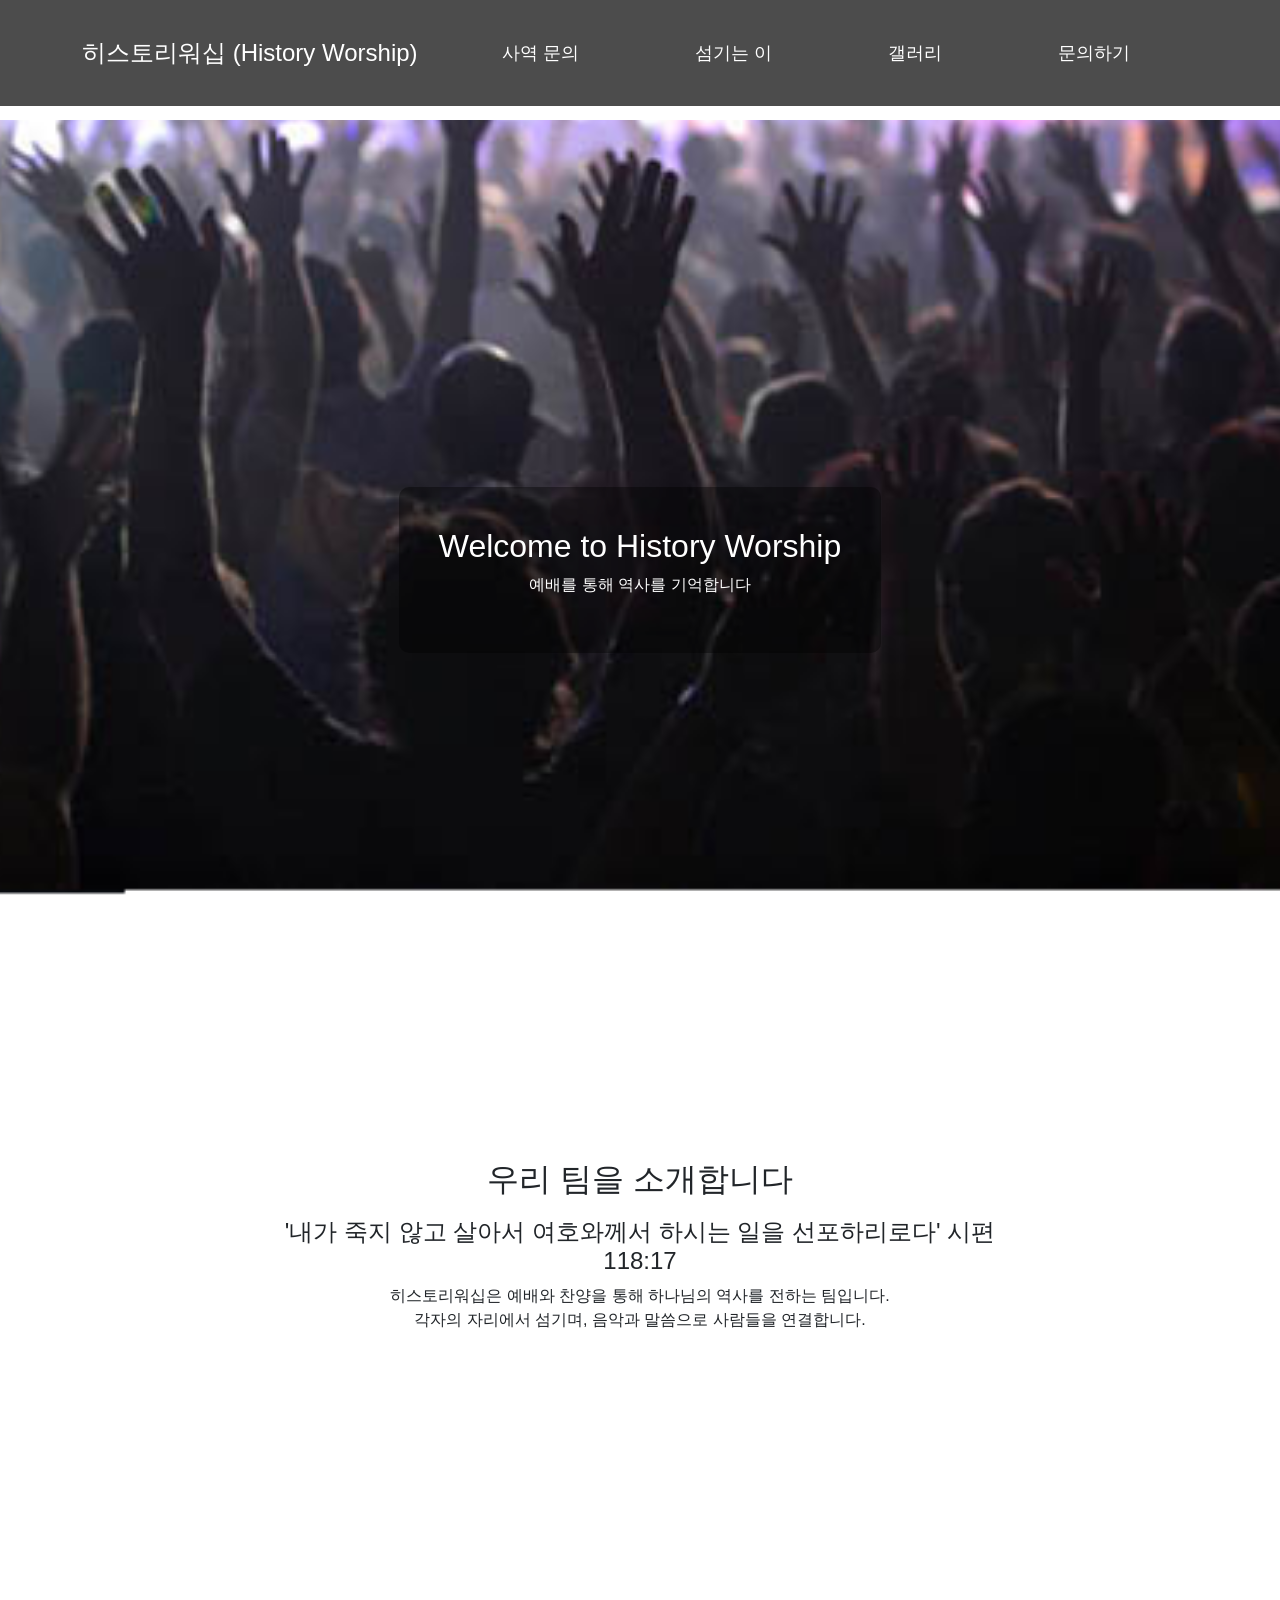
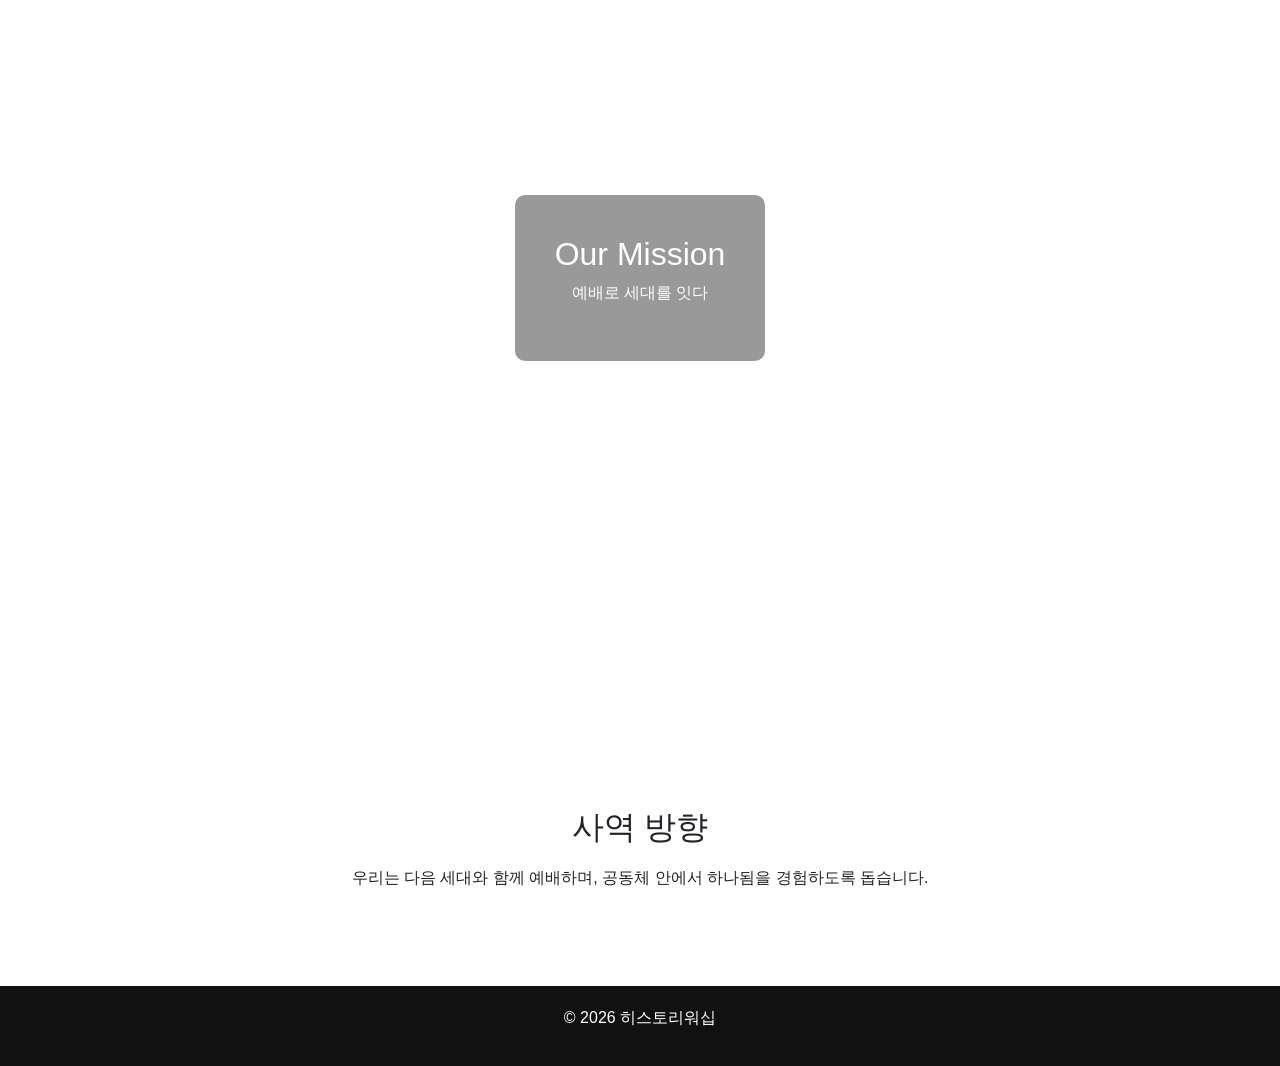
==== index.html @ fa2fd471 "Add files via upload" ====
<!DOCTYPE html>
<html lang="ko">
<head>
  <meta charset="UTF-8">
  <title>히스토리워십</title>

  <!-- Bootstrap CSS -->
  <link href="https://cdn.jsdelivr.net/npm/bootstrap@5.3.3/dist/css/bootstrap.min.css" rel="stylesheet">

  <!-- 기존 CSS + 추가 조정 -->
  <style>
    body {
      margin: 0;
      font-family: Arial, sans-serif;
    }

    /* 헤더 고정 + Bootstrap Navbar 조정 */
    .navbar {
      background: rgba(0,0,0,0.7);
      padding: 30px 0;
    }

    .navbar-brand {
      font-size: 24px;
      color: white !important;
      text-decoration: none;
    }

    .navbar-nav {
      flex-direction: row !important; /* 메뉴 가로 정렬 */
    }

    .navbar-nav .nav-link {
      margin: 0 50px;
      color: white !important;
      font-size: 18px;
      padding: 0;
    }

    .navbar-nav .nav-link:hover {
      color: #ccc !important;
    }

    /* Hero 섹션 */
    .hero {
      height: 100vh;
      background-size: cover;
      background-position: center;
      background-attachment: fixed;
      display: flex;
      justify-content: center;
      align-items: center;
      text-align: center;
      color: white;
      position: relative;
    }

    .hero1 {
      background-image: url('worship.png');
    }

    .hero2 {
      background-image: url('mic.jpg');
    }

    .overlay {
      background: rgba(0,0,0,0.4);
      padding: 40px;
      border-radius: 10px;
    }

    /* 콘텐츠 섹션 */
    .content {
      padding: 80px 20px;
      max-width: 800px;
      margin: auto;
      text-align: center;
    }

    .content h2 {
      margin-bottom: 20px;
    }

    footer {
      background: #111;
      color: white;
      text-align: center;
      padding: 20px;
    }

    /* 반응형 */
    @media (max-width: 1024px) {
      .navbar-nav .nav-link { margin: 0 20px; font-size: 16px; }
      .navbar-brand { font-size: 20px; }
      .hero { background-attachment: scroll; }
    }

    @media (max-width: 480px) {
      .navbar-nav { flex-direction: column !important; align-items: center; }
      .navbar-nav .nav-link { margin: 5px 0; font-size: 14px; }
      .navbar-brand { font-size: 18px; }
    }
  </style>
</head>

<body>

<!-- Navbar -->
<nav class="navbar navbar-expand-lg fixed-top">
  <div class="container d-flex justify-content-between">
    <a class="navbar-brand" href="index.html">히스토리워십 (History Worship)</a>
    <button class="navbar-toggler" type="button" data-bs-toggle="collapse" data-bs-target="#navbarNav">
      <span class="navbar-toggler-icon"></span>
    </button>
    <div class="collapse navbar-collapse justify-content-center" id="navbarNav">
      <ul class="navbar-nav">
        <li class="nav-item"><a class="nav-link" href="ministry.html">사역 문의</a></li>
        <li class="nav-item"><a class="nav-link" href="team.html">섬기는 이</a></li>
        <li class="nav-item"><a class="nav-link" href="gallery.html">갤러리</a></li>
        <li class="nav-item"><a class="nav-link" href="contact.html">문의하기</a></li>
      </ul>
    </div>
  </div>
</nav>

<!-- Hero 1 -->
<section class="hero hero1" style="margin-top: 120px;">
  <div class="overlay">
    <h2>Welcome to History Worship</h2>
    <p>예배를 통해 역사를 기억합니다</p>
  </div>
</section>

<!-- 콘텐츠 1 -->
<section class="content" style="margin-top: 60px;">
  <h2>우리 팀을 소개합니다</h2>
  <h4>'내가 죽지 않고 살아서 여호와께서 하시는 일을 선포하리로다' 시편118:17</h4>
  <p>히스토리워십은 예배와 찬양을 통해 하나님의 역사를 전하는 팀입니다.<br>
     각자의 자리에서 섬기며, 음악과 말씀으로 사람들을 연결합니다.
  </p>
</section>

<!-- Hero 2 -->
<section class="hero hero2">
  <div class="overlay">
    <h2>Our Mission</h2>
    <p>예배로 세대를 잇다</p>
  </div>
</section>

<!-- 콘텐츠 2 -->
<section class="content">
  <h2>사역 방향</h2>
  <p>우리는 다음 세대와 함께 예배하며, 공동체 안에서 하나됨을 경험하도록 돕습니다.</p>
</section>

<!-- Footer -->
<footer>
  <p>© 2026 히스토리워십</p>
</footer>

<!-- Bootstrap JS -->
<script src="https://cdn.jsdelivr.net/npm/bootstrap@5.3.3/dist/js/bootstrap.bundle.min.js"></script>
</body>
</html>
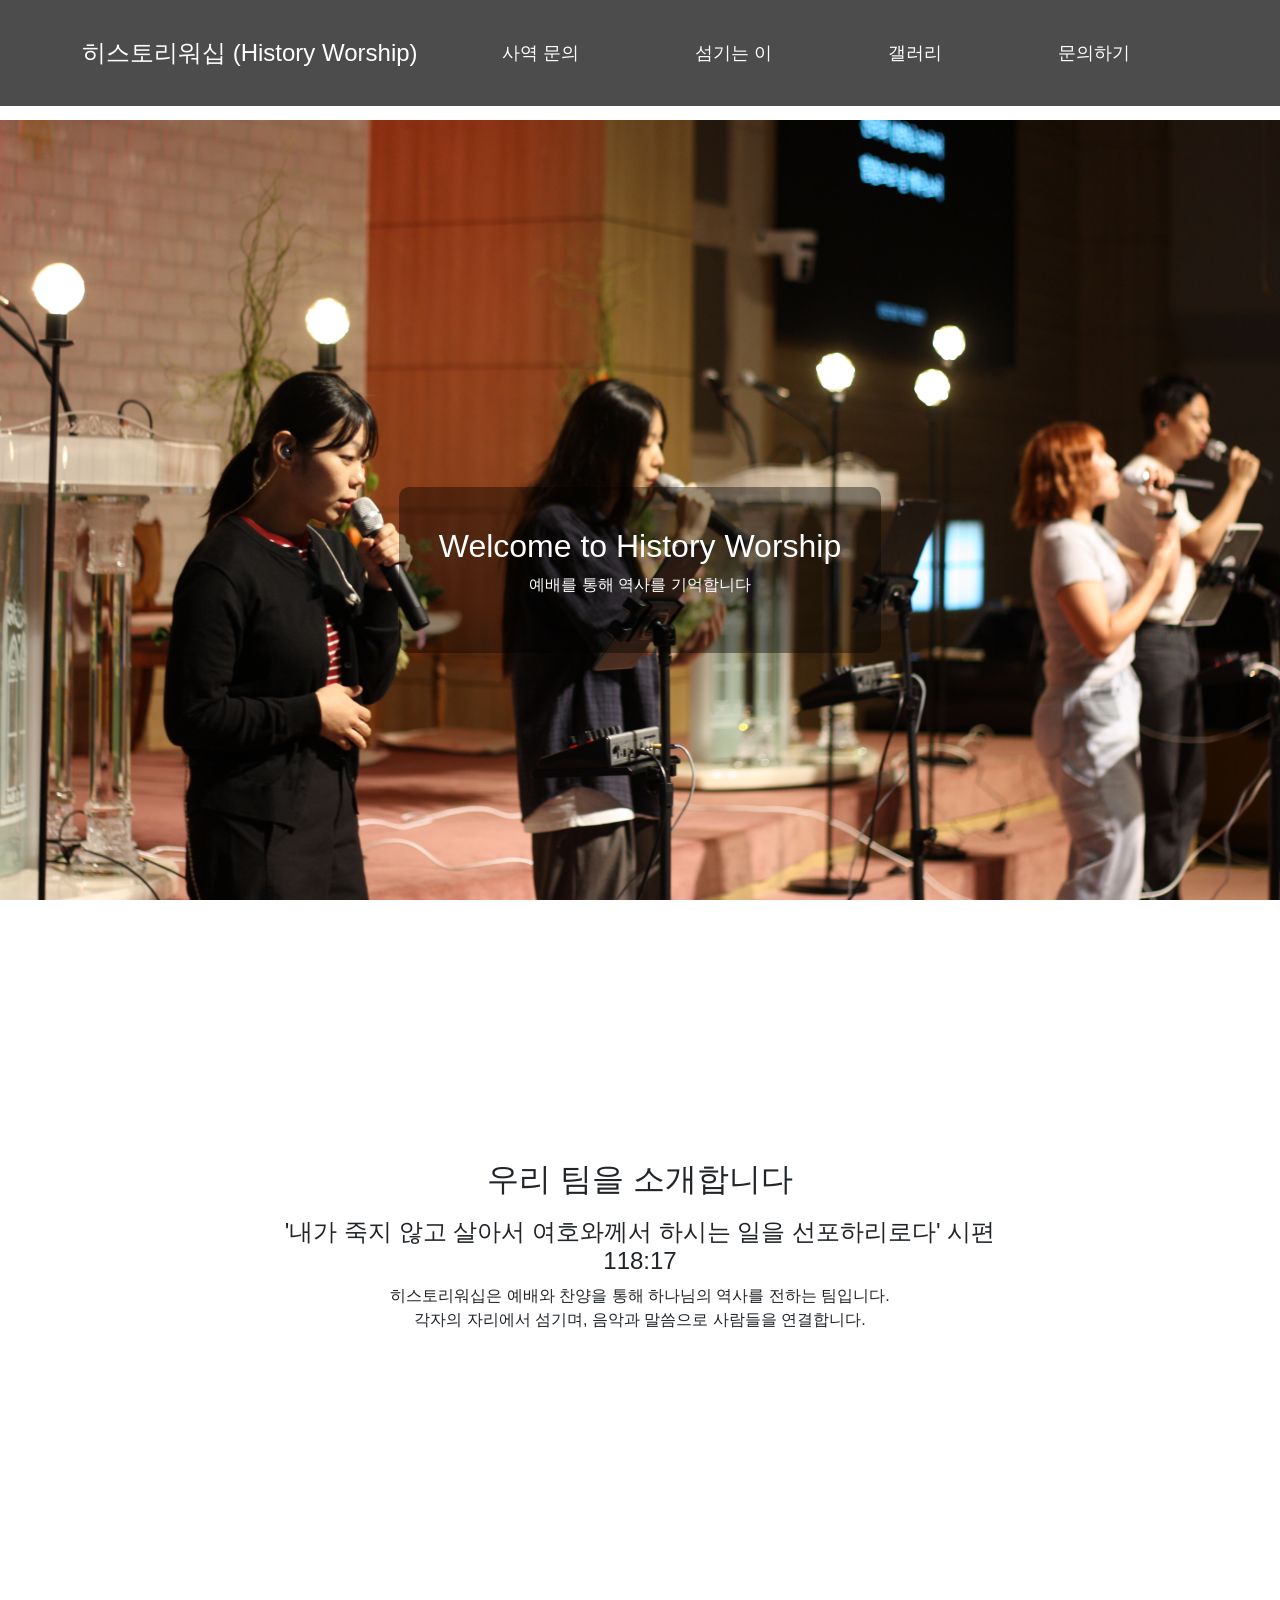
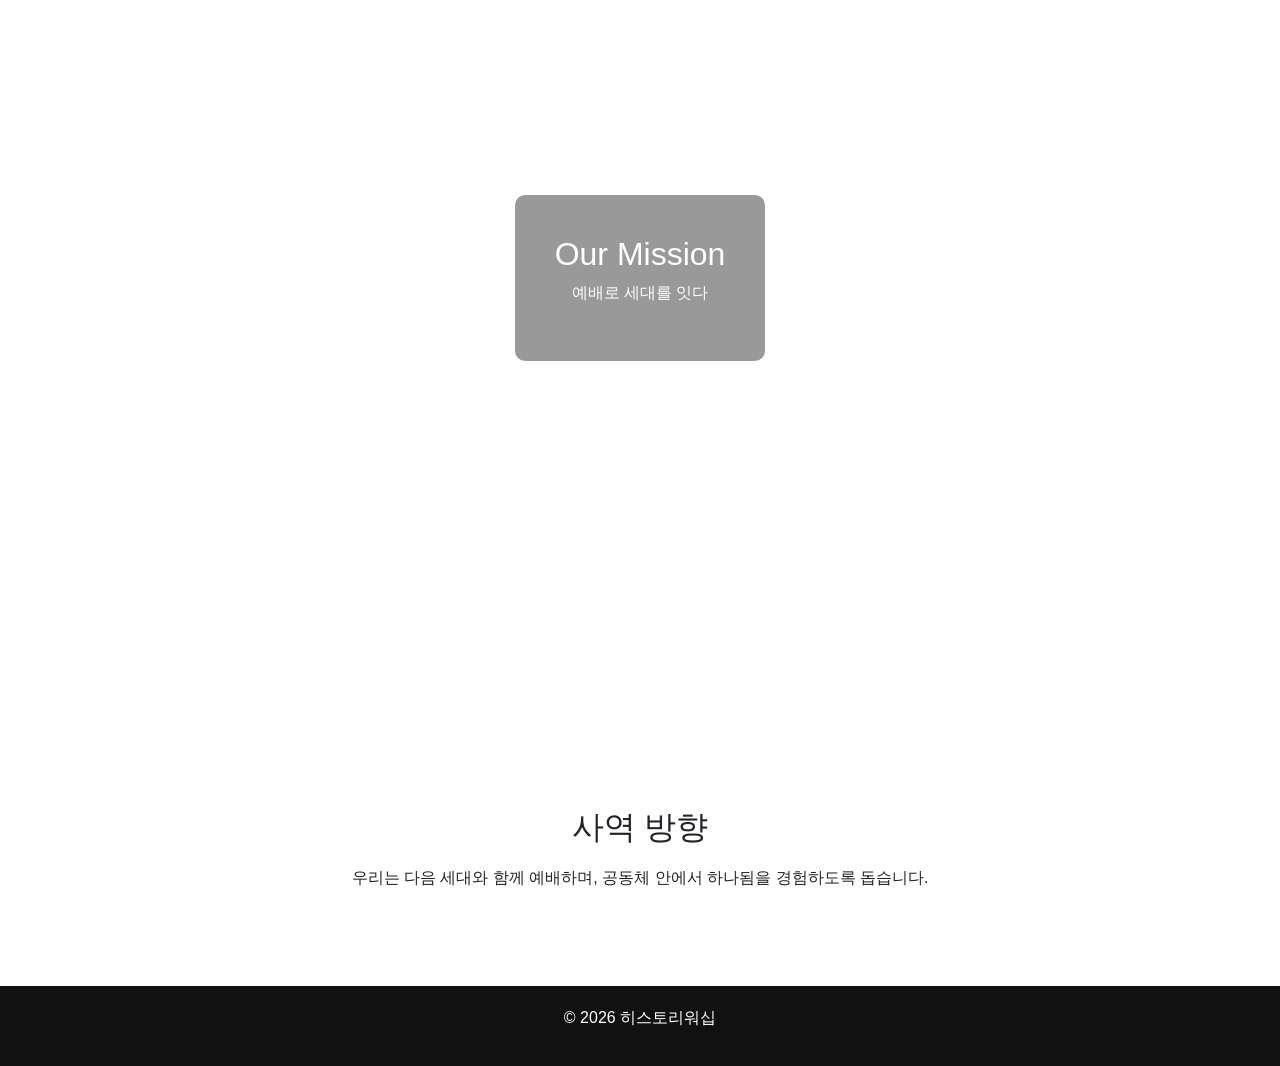
==== commit 200751a0: "Fix HTML structure and update hero images" ====
--- a/index.html
+++ b/index.html
@@ -56,11 +56,11 @@
     }
 
     .hero1 {
-      background-image: url('worship.png');
+      background-image: url('history1.jpg');
     }
 
     .hero2 {
-      background-image: url('mic.jpg');
+      background-image: url('history2');
     }
 
     .overlay {
@@ -162,4 +162,5 @@
 <!-- Bootstrap JS -->
 <script src="https://cdn.jsdelivr.net/npm/bootstrap@5.3.3/dist/js/bootstrap.bundle.min.js"></script>
 </body>
-</html>+
+</html>
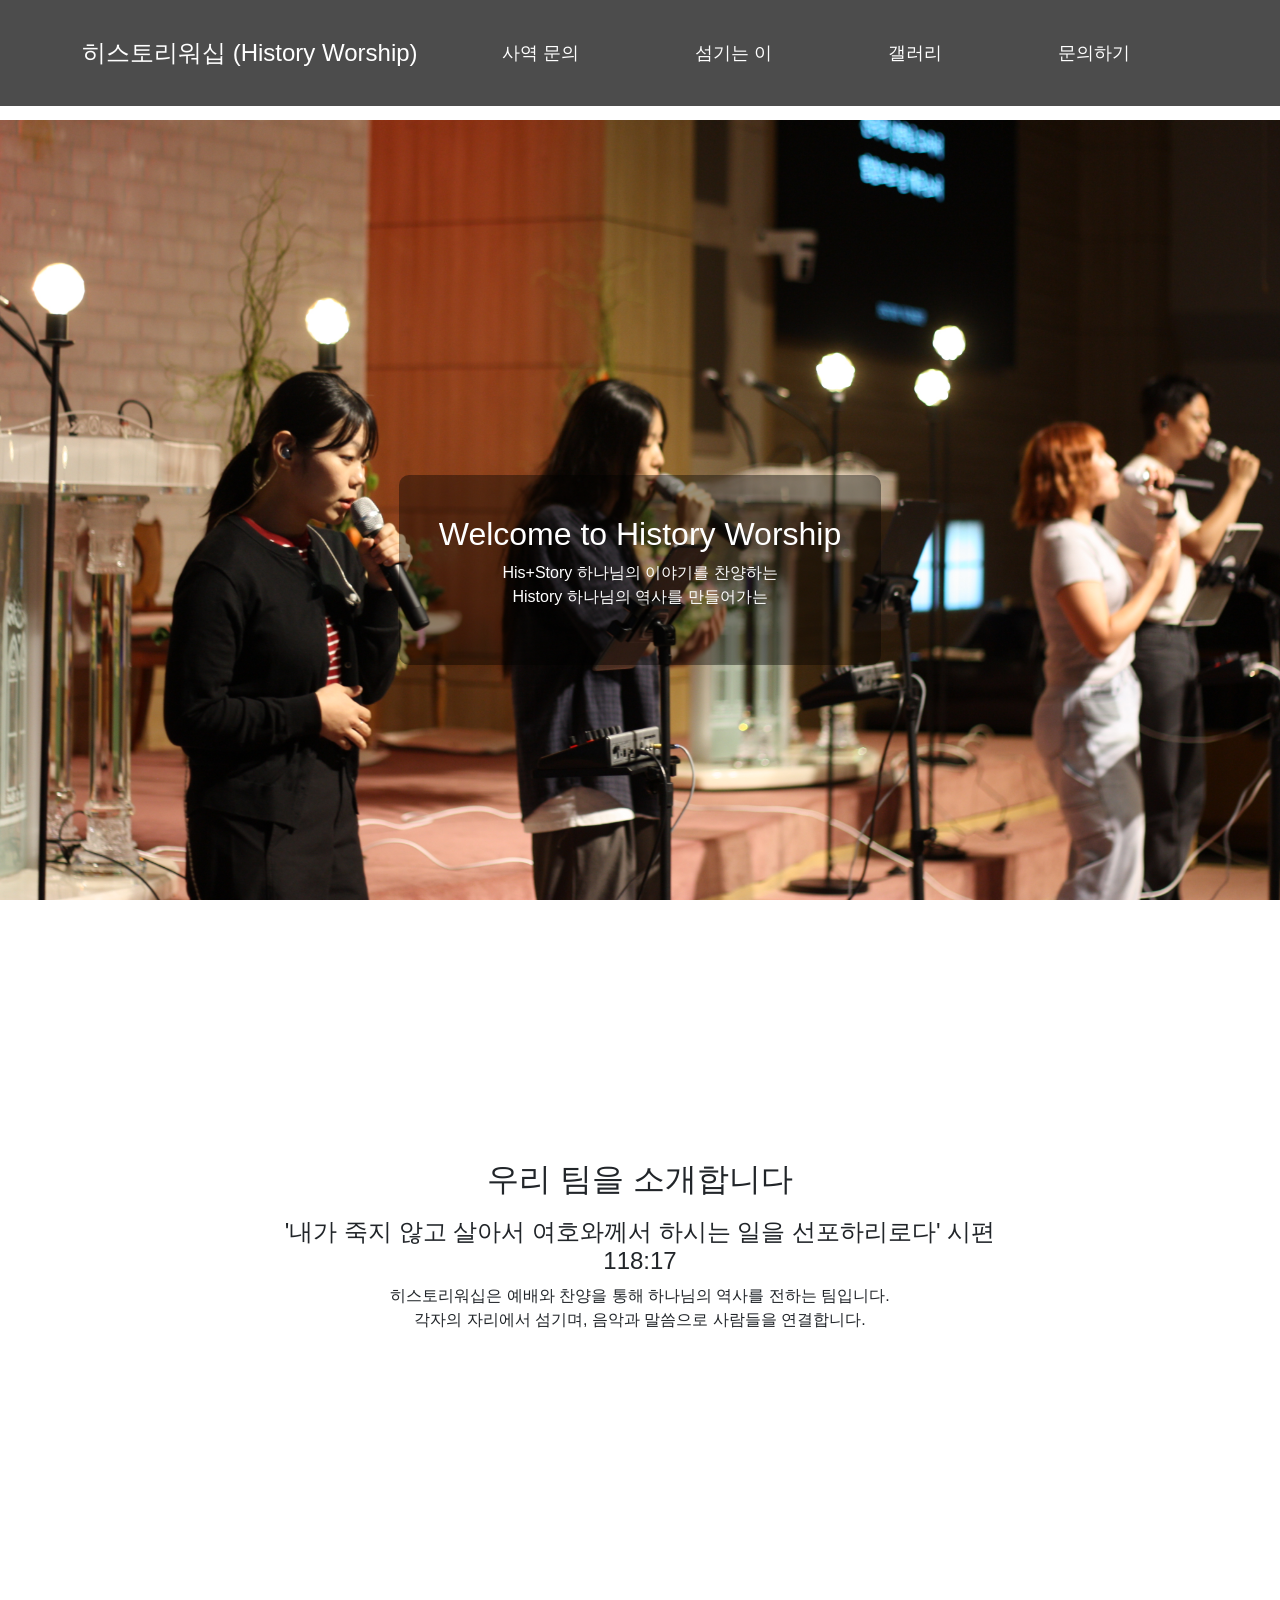
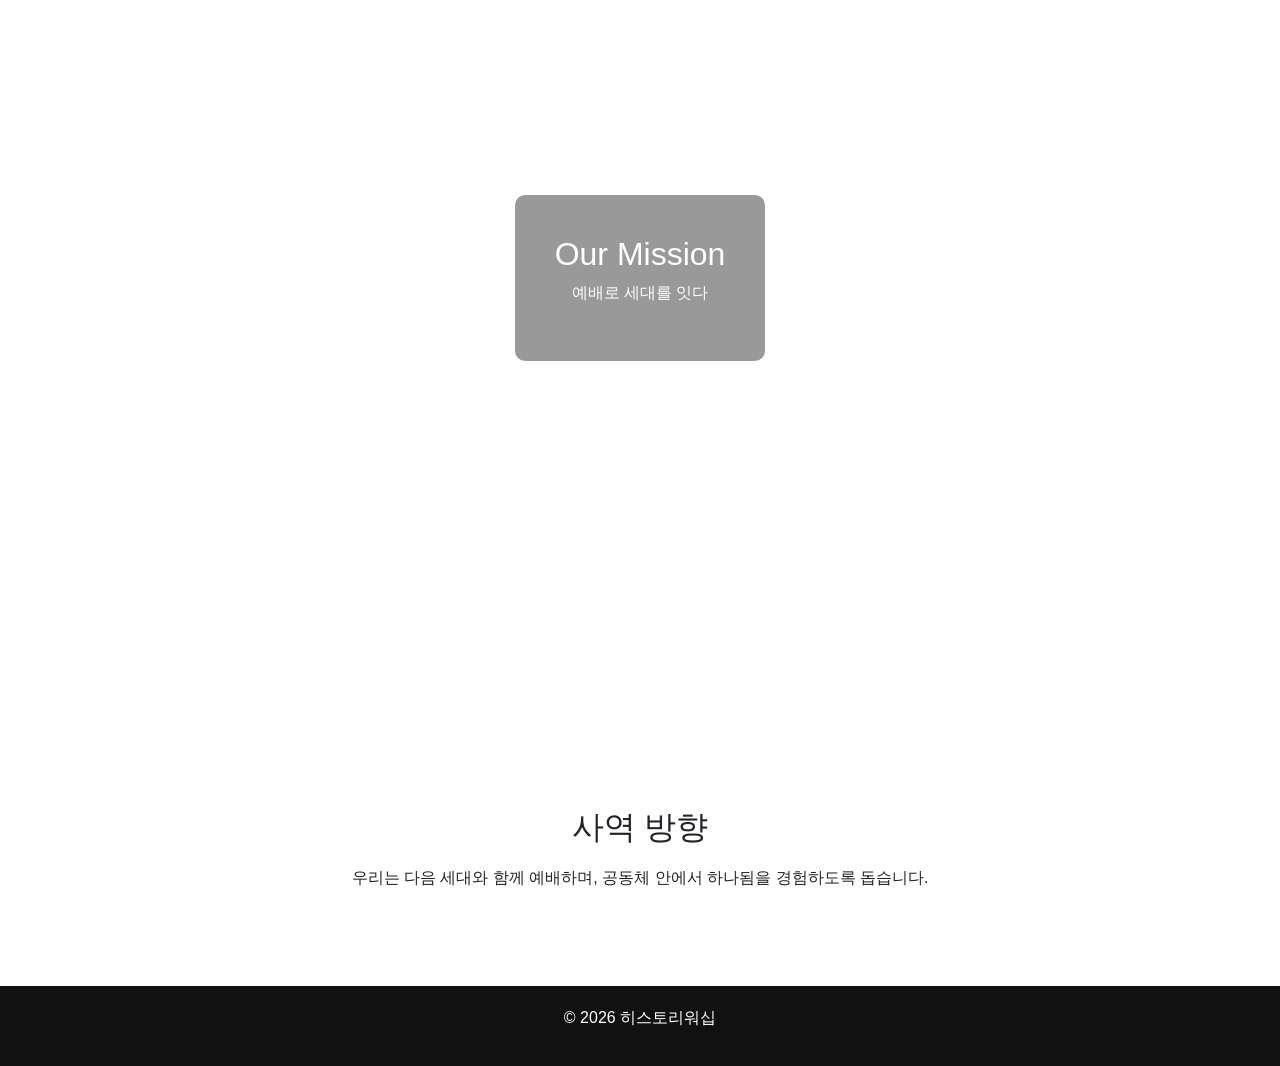
==== commit 3a69053d: "Update index.html" ====
--- a/index.html
+++ b/index.html
@@ -60,7 +60,7 @@
     }
 
     .hero2 {
-      background-image: url('history2');
+      background-image: url('history2.jpg');
     }
 
     .overlay {
@@ -127,7 +127,8 @@
 <section class="hero hero1" style="margin-top: 120px;">
   <div class="overlay">
     <h2>Welcome to History Worship</h2>
-    <p>예배를 통해 역사를 기억합니다</p>
+    <p>His+Story 하나님의 이야기를 찬양하는<br>
+      History 하나님의 역사를 만들어가는</p>
   </div>
 </section>
 
@@ -164,3 +165,5 @@
 </body>
 
 </html>
+
+
